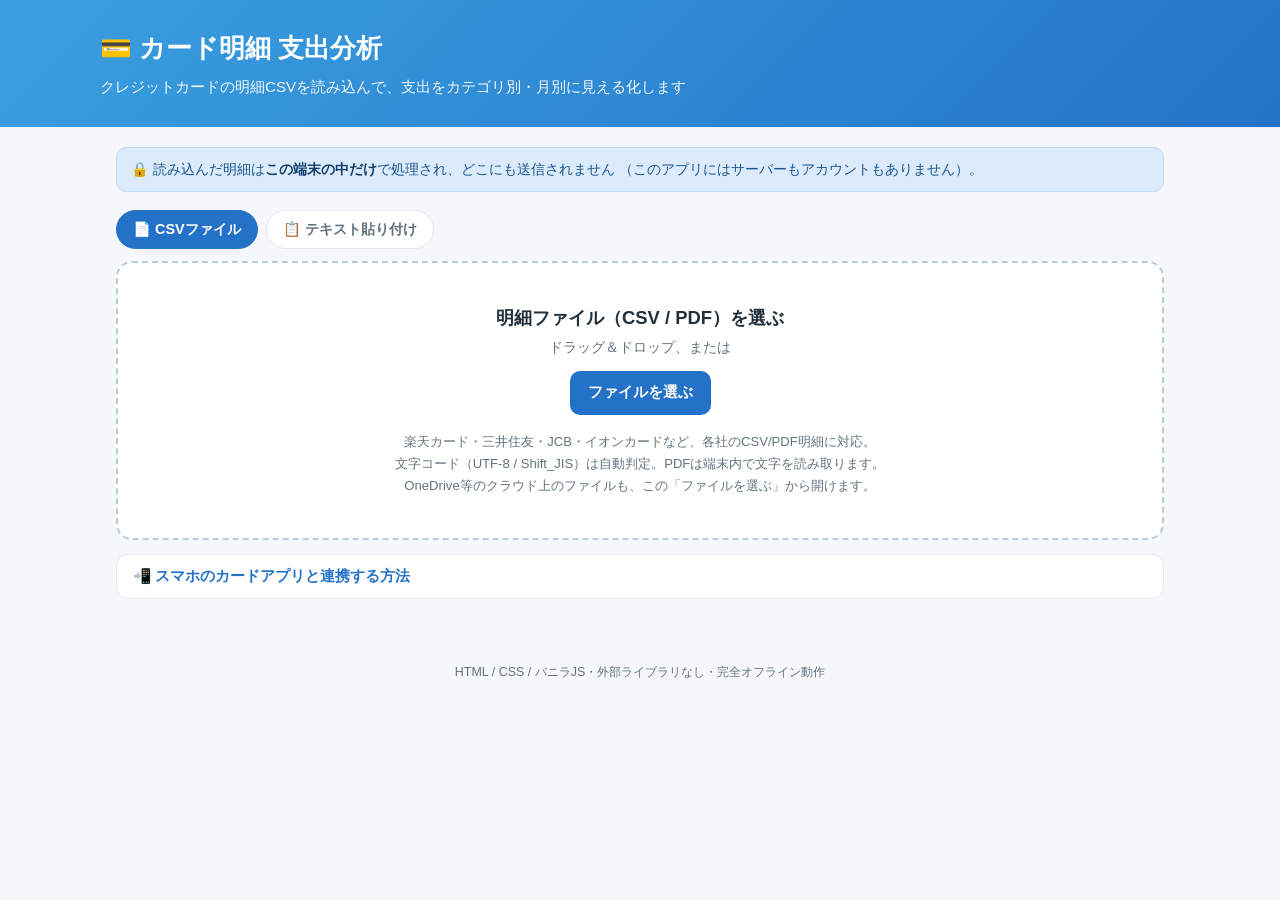
==== expense.html @ ecf96511 "PDF明細の読み取りに対応（pdf.js同梱・端末内処理） OneDrive等のPDF明細をブラウザだけで解析できるよう、pdf.js（レガシービルド・ 日本語CMap込み）を vendor/pdfj" ====
<!DOCTYPE html>
<html lang="ja">
<head>
  <meta charset="UTF-8">
  <meta name="viewport" content="width=device-width, initial-scale=1.0">
  <title>カード明細 支出分析 💳</title>
  <!-- セキュリティ: 外部への通信を一切許可しない（明細データが外部送信されないことを技術的に保証）。
       読み込み/実行は同一オリジンのみ。style属性の動的付与のためstyleのみunsafe-inlineを許可。 -->
  <meta http-equiv="Content-Security-Policy" content="default-src 'self'; script-src 'self'; style-src 'self' 'unsafe-inline'; img-src 'self' data:; font-src 'self'; connect-src 'self'; manifest-src 'self'; worker-src 'self'; base-uri 'none'; form-action 'none'; object-src 'none'">
  <meta name="referrer" content="no-referrer">
  <link rel="stylesheet" href="css/expense.css">
  <!-- PWA -->
  <link rel="manifest" href="manifest.webmanifest">
  <meta name="theme-color" content="#2472c8">
  <meta name="mobile-web-app-capable" content="yes">
  <meta name="apple-mobile-web-app-capable" content="yes">
  <meta name="apple-mobile-web-app-status-bar-style" content="default">
  <meta name="apple-mobile-web-app-title" content="支出分析">
  <link rel="apple-touch-icon" href="icons/icon-180.png">
</head>
<body>
  <header>
    <div class="header-inner">
      <h1>💳 カード明細 支出分析</h1>
      <p class="tagline">クレジットカードの明細CSVを読み込んで、支出をカテゴリ別・月別に見える化します</p>
    </div>
  </header>

  <main>
    <p class="privacy-note">
      🔒 読み込んだ明細は<strong>この端末の中だけ</strong>で処理され、どこにも送信されません
      （このアプリにはサーバーもアカウントもありません）。
    </p>

    <!-- 読み込みエリア -->
    <section id="ingest">
      <div class="mode-tabs" role="tablist">
        <button id="mode-csv" class="mode-tab active" role="tab">📄 CSVファイル</button>
        <button id="mode-text" class="mode-tab" role="tab">📋 テキスト貼り付け</button>
      </div>

      <div id="drop" class="drop">
        <div class="drop-inner">
          <p class="drop-title">明細ファイル（CSV / PDF）を選ぶ</p>
          <p class="drop-sub">ドラッグ＆ドロップ、または</p>
          <label class="btn file-btn">
            ファイルを選ぶ
            <input id="file" type="file" accept=".csv,text/csv,.pdf,application/pdf" hidden>
          </label>
          <p class="drop-hint">
            楽天カード・三井住友・JCB・イオンカードなど、各社のCSV/PDF明細に対応。<br>
            文字コード（UTF-8 / Shift_JIS）は自動判定。PDFは端末内で文字を読み取ります。<br>
            OneDrive等のクラウド上のファイルも、この「ファイルを選ぶ」から開けます。
          </p>
        </div>
      </div>

      <div id="paste-area" class="paste-area hidden">
        <p class="field-hint">
          カードアプリやWeb明細の画面をコピーして、下に貼り付けてください。
          「日付・店名・金額」が1行ずつ並んでいれば自動で読み取ります。
        </p>
        <textarea id="paste-input" class="paste-input" rows="8"
          placeholder="例）&#10;2026/01/05 AMAZON.CO.JP ￥3,980&#10;1/6 スターバックス 渋谷 620円&#10;2026/02/01 ドコモ 4,400"></textarea>
        <button id="btn-parse-text" class="btn">この内容を解析 📊</button>
      </div>
    </section>

    <!-- 連携方法（スマホのカードアプリから送る） -->
    <section class="help">
      <button id="help-toggle" class="help-toggle">📲 スマホのカードアプリと連携する方法</button>
      <div id="help-body" class="help-body hidden">
        <p class="privacy-note">
          🔒 どの方法でも、明細は端末内で処理されどこにも送信されません。
        </p>
        <h3>共通の準備：ホーム画面に追加（アプリ化）</h3>
        <ol>
          <li>Safari／Chrome でこのページを開く</li>
          <li>共有ボタン →「ホーム画面に追加」でインストール（オフラインでも起動できます）</li>
        </ol>

        <h3>iPhone：ショートカットで共有シートから送る</h3>
        <p class="field-hint">
          iOS標準の「ショートカット」アプリで、共有シートからこのアプリへ明細テキストを渡せます
          （iOSはPWAの共有ターゲット受信に非対応のため、この方法が確実です）。
        </p>
        <ol>
          <li>「ショートカット」アプリで新規作成 →「共有シートに表示」をオン、受け取る種類を「テキスト」に</li>
          <li>アクション「URLを開く」を追加し、URLに次を設定：<br>
            <code>https://（このページのURL）/expense.html#paste=[入力を渡す：URLエンコード]</code></li>
          <li>カードアプリ／Web明細で明細を選択 → 共有 → 作成したショートカットを選ぶと、このアプリが開いて自動解析します</li>
        </ol>

        <h3>Android：共有シートから直接（PWA共有ターゲット）</h3>
        <p class="field-hint">
          ホーム画面に追加すると、カードアプリの「共有」先にこのアプリが表示されます。
          明細テキストを共有すると自動で解析します。
        </p>

        <h3>いちばん簡単：コピー＆貼り付け</h3>
        <p class="field-hint">
          明細画面を長押しでコピー →「📋 テキスト貼り付け」に貼るだけ。全端末で確実に動きます。
        </p>
      </div>
    </section>

    <div id="status" class="status"></div>

    <!-- 列マッピング -->
    <section id="mapping" class="card hidden">
      <h2>列の対応づけ</h2>
      <p class="field-hint">自動推定した列を確認してください。違う場合は選び直せます。</p>
      <div class="map-row">
        <label>日付の列
          <select id="col-date"></select>
        </label>
        <label>店名・内容の列
          <select id="col-desc"></select>
        </label>
        <label>金額の列
          <select id="col-amount"></select>
        </label>
      </div>
      <label class="check">
        <input id="opt-header" type="checkbox" checked>
        1行目は見出し行
      </label>
      <div class="preview-wrap">
        <table id="preview" class="preview"></table>
      </div>
      <div class="modal-actions">
        <button id="btn-analyze" class="btn">分析する 📊</button>
      </div>
    </section>

    <!-- 結果 -->
    <section id="results" class="hidden">
      <div class="toolbar">
        <div id="summary" class="summary"></div>
        <div class="actions">
          <select id="month-filter" class="select"></select>
          <button id="btn-reset" class="btn ghost">別のファイルを読み込む</button>
        </div>
      </div>

      <div class="charts">
        <div class="card chart-card">
          <h2>カテゴリ別</h2>
          <div id="chart-category"></div>
        </div>
        <div class="card chart-card">
          <h2>月別の支出</h2>
          <div id="chart-month"></div>
        </div>
      </div>

      <div class="card">
        <h2>明細（カテゴリは変更できます）</h2>
        <p class="field-hint">カテゴリのプルダウンを変えると、その店名の分類ルールとして次回以降も記憶されます。</p>
        <div class="preview-wrap">
          <table id="tx-table" class="tx-table"></table>
        </div>
      </div>
    </section>

    <p class="credit">HTML / CSS / バニラJS・外部ライブラリなし・完全オフライン動作</p>
  </main>

  <script src="js/expense.js"></script>
</body>
</html>
---- css/expense.css ----
:root {
  --bg: #f5f7fa;
  --card: #ffffff;
  --ink: #22303c;
  --sub: #62727f;
  --accent: #2472c8;
  --accent-soft: #dcebfb;
  --line: #e2e8ef;
  --shadow: 0 2px 10px rgba(0,0,0,.06);
  --danger: #c0392b;
}

* { box-sizing: border-box; }
body {
  margin: 0;
  font-family: -apple-system, "Hiragino Kaku Gothic ProN", "Noto Sans JP", "Meiryo", sans-serif;
  background: var(--bg);
  color: var(--ink);
  line-height: 1.6;
}

header {
  background: linear-gradient(135deg, #3aa0e0, #2472c8);
  color: #fff;
  padding: 28px 16px;
}
.header-inner { max-width: 1080px; margin: 0 auto; }
header h1 { margin: 0; font-size: 1.6rem; }
.tagline { margin: 6px 0 0; opacity: .95; font-size: .95rem; }

main { max-width: 1080px; margin: 0 auto; padding: 20px 16px 60px; }

.privacy-note {
  background: var(--accent-soft); border: 1px solid #c3ddf6;
  color: #1c5691; border-radius: 10px; padding: 10px 14px;
  font-size: .88rem; margin: 0 0 18px;
}
.privacy-note strong { color: #12406e; }

.hidden { display: none !important; }

/* --- 入力モードのタブ --- */
.mode-tabs { display: flex; gap: 8px; margin-bottom: 12px; }
.mode-tab {
  border: 1px solid var(--line); background: var(--card); color: var(--sub);
  padding: 9px 16px; border-radius: 999px; font-size: .9rem; font-weight: 700;
  cursor: pointer; font-family: inherit; transition: background .15s, color .15s, border-color .15s;
}
.mode-tab:hover { border-color: var(--accent); color: var(--accent); }
.mode-tab.active { background: var(--accent); color: #fff; border-color: var(--accent); }

/* --- テキスト貼り付け --- */
.paste-area {
  background: var(--card); border: 1px solid var(--line);
  border-radius: 16px; padding: 18px; box-shadow: var(--shadow);
}
.paste-input {
  width: 100%; font-family: ui-monospace, "SFMono-Regular", Menlo, monospace;
  font-size: .9rem; padding: 12px; border: 1px solid var(--line);
  border-radius: 10px; resize: vertical; background: #fbfdff; color: var(--ink);
  margin-bottom: 12px;
}
.paste-input:focus { outline: 2px solid var(--accent-soft); border-color: var(--accent); }

/* --- 連携ヘルプ --- */
.help { margin: 14px 0; }
.help-toggle {
  width: 100%; text-align: left; background: var(--card);
  border: 1px solid var(--line); border-radius: 12px; padding: 12px 16px;
  font-size: .92rem; font-weight: 700; color: var(--accent);
  cursor: pointer; font-family: inherit;
}
.help-toggle:hover { border-color: var(--accent); }
.help-body {
  background: var(--card); border: 1px solid var(--line);
  border-radius: 12px; padding: 4px 18px 16px; margin-top: 8px; box-shadow: var(--shadow);
}
.help-body h3 { font-size: .95rem; margin: 18px 0 6px; }
.help-body ol { margin: 6px 0; padding-left: 20px; font-size: .86rem; line-height: 1.8; }
.help-body code {
  background: #eef3f8; border: 1px solid var(--line); border-radius: 6px;
  padding: 2px 6px; font-size: .82rem; word-break: break-all;
}

/* --- 読み込みエリア --- */
.drop {
  border: 2px dashed #b8cbdd; border-radius: 16px;
  background: var(--card); padding: 40px 16px; text-align: center;
  transition: border-color .15s, background .15s;
}
.drop.over { border-color: var(--accent); background: var(--accent-soft); }
.drop-title { font-size: 1.15rem; font-weight: 700; margin: 0 0 4px; }
.drop-sub { color: var(--sub); margin: 4px 0 12px; font-size: .9rem; }
.drop-hint { color: var(--sub); font-size: .82rem; margin: 16px 0 0; line-height: 1.7; }

.btn {
  border: none; background: var(--accent); color: #fff;
  padding: 10px 18px; border-radius: 10px; font-size: .92rem;
  cursor: pointer; font-weight: 600; font-family: inherit;
  transition: transform .05s, filter .15s;
}
.btn:hover { filter: brightness(1.06); }
.btn:active { transform: translateY(1px); }
.btn.ghost { background: transparent; color: var(--accent); border: 1px solid var(--accent); }
.file-btn { display: inline-block; }

.select, select {
  font-family: inherit; font-size: .9rem; padding: 7px 10px;
  border: 1px solid var(--line); border-radius: 8px; background: #fff; color: var(--ink);
}

/* --- カード --- */
.card {
  background: var(--card); border: 1px solid var(--line);
  border-radius: 14px; padding: 18px; margin: 16px 0; box-shadow: var(--shadow);
}
.card h2 { margin: 0 0 10px; font-size: 1.05rem; }
.field-hint { color: var(--sub); font-size: .82rem; margin: 4px 0 12px; }

.map-row { display: flex; flex-wrap: wrap; gap: 14px; margin-bottom: 12px; }
.map-row label { display: flex; flex-direction: column; gap: 4px; font-size: .85rem; color: var(--sub); flex: 1 1 200px; }
.check { display: flex; align-items: center; gap: 8px; font-size: .88rem; margin: 8px 0; cursor: pointer; }

/* --- テーブル --- */
.preview-wrap { overflow-x: auto; -webkit-overflow-scrolling: touch; }
table { border-collapse: collapse; width: 100%; font-size: .85rem; }
.preview th, .preview td { border: 1px solid var(--line); padding: 6px 9px; white-space: nowrap; text-align: left; }
.preview th { background: #eef3f8; font-weight: 700; }

.tx-table th, .tx-table td { border-bottom: 1px solid var(--line); padding: 8px 10px; text-align: left; vertical-align: middle; }
.tx-table th { background: #eef3f8; position: sticky; top: 0; }
.tx-table .num { text-align: right; font-variant-numeric: tabular-nums; }
.tx-table .refund { color: var(--accent); }
.tx-table .nowrap { white-space: nowrap; }
.cat-select { font-size: .82rem; padding: 4px 6px; }

/* --- サマリー・ツールバー --- */
.toolbar { display: flex; flex-wrap: wrap; gap: 12px; align-items: center; justify-content: space-between; margin: 16px 0; }
.actions { display: flex; gap: 8px; flex-wrap: wrap; align-items: center; }
.summary {
  background: var(--card); border: 1px solid var(--line); border-radius: 12px;
  padding: 12px 18px; flex: 1 1 280px; display: flex; align-items: baseline; gap: 14px;
}
.sum-total { font-size: 1.6rem; font-weight: 800; color: var(--accent); }
.sum-sub { color: var(--sub); font-size: .85rem; }

/* --- チャート --- */
.charts { display: grid; grid-template-columns: 1fr 1fr; gap: 16px; }
@media (max-width: 720px) { .charts { grid-template-columns: 1fr; } }
.chart-card { margin: 0; }

.bars { display: flex; flex-direction: column; gap: 9px; }
.bar-row { display: grid; grid-template-columns: 130px 1fr auto; gap: 10px; align-items: center; font-size: .82rem; }
.bar-label { display: flex; align-items: center; gap: 6px; color: var(--ink); }
.dot { width: 10px; height: 10px; border-radius: 50%; display: inline-block; flex: 0 0 auto; }
.bar-track { background: #eef3f8; border-radius: 6px; height: 16px; overflow: hidden; }
.bar-fill { height: 100%; border-radius: 6px; min-width: 2px; transition: width .3s; }
.bar-val { white-space: nowrap; font-variant-numeric: tabular-nums; }
.bar-pct { color: var(--sub); font-size: .78rem; }
@media (max-width: 480px) { .bar-row { grid-template-columns: 96px 1fr; } .bar-val { grid-column: 2; text-align: right; } }

.month-bars { display: flex; align-items: flex-end; gap: 10px; overflow-x: auto; padding-top: 20px; min-height: 190px; }
.mbar { display: flex; flex-direction: column; align-items: center; justify-content: flex-end; gap: 4px; flex: 0 0 auto; min-width: 42px; }
.mbar-fill { width: 28px; background: linear-gradient(180deg, #3aa0e0, #2472c8); border-radius: 5px 5px 0 0; }
.mbar-label { font-size: .74rem; color: var(--sub); }
.mbar-val { font-size: .68rem; color: var(--sub); white-space: nowrap; }

.status { padding: 10px 0; font-size: .9rem; color: var(--sub); }
.status.error { color: var(--danger); font-weight: 600; }

.credit { text-align: center; color: var(--sub); font-size: .78rem; margin-top: 30px; }
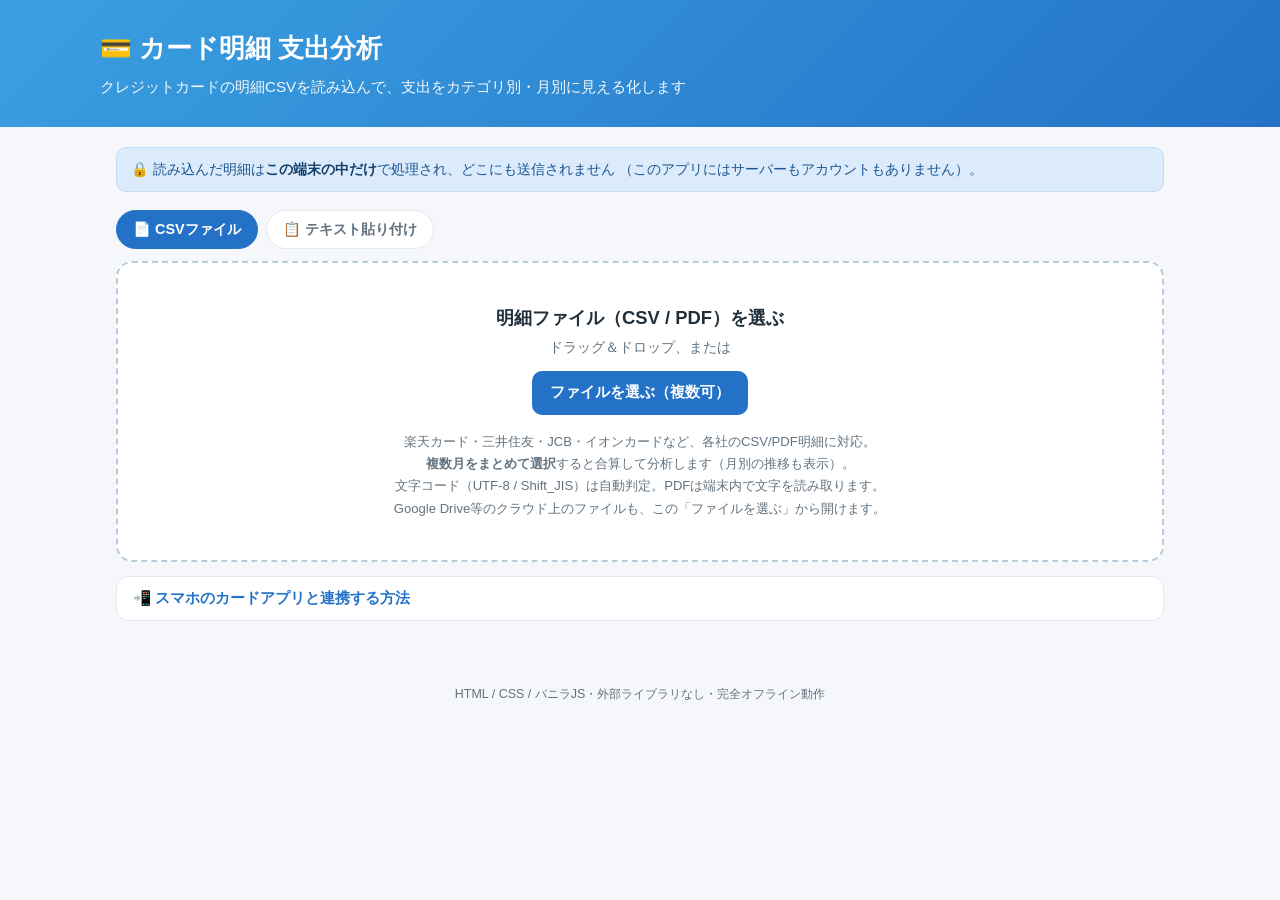
==== commit 264a371c: "複数ファイルの一括読み込み・合算に対応 「17ファイルまとめて分析したい」に対応。1ファイルずつ上書きしていたのを、 複数選択・複数ドロップで全件を合算するようにした。  - file入力に mult" ====
--- a/expense.html
+++ b/expense.html
@@ -44,13 +44,14 @@
           <p class="drop-title">明細ファイル（CSV / PDF）を選ぶ</p>
           <p class="drop-sub">ドラッグ＆ドロップ、または</p>
           <label class="btn file-btn">
-            ファイルを選ぶ
-            <input id="file" type="file" accept=".csv,text/csv,.pdf,application/pdf" hidden>
+            ファイルを選ぶ（複数可）
+            <input id="file" type="file" accept=".csv,text/csv,.pdf,application/pdf" multiple hidden>
           </label>
           <p class="drop-hint">
             楽天カード・三井住友・JCB・イオンカードなど、各社のCSV/PDF明細に対応。<br>
+            <strong>複数月をまとめて選択</strong>すると合算して分析します（月別の推移も表示）。<br>
             文字コード（UTF-8 / Shift_JIS）は自動判定。PDFは端末内で文字を読み取ります。<br>
-            OneDrive等のクラウド上のファイルも、この「ファイルを選ぶ」から開けます。
+            Google Drive等のクラウド上のファイルも、この「ファイルを選ぶ」から開けます。
           </p>
         </div>
       </div>
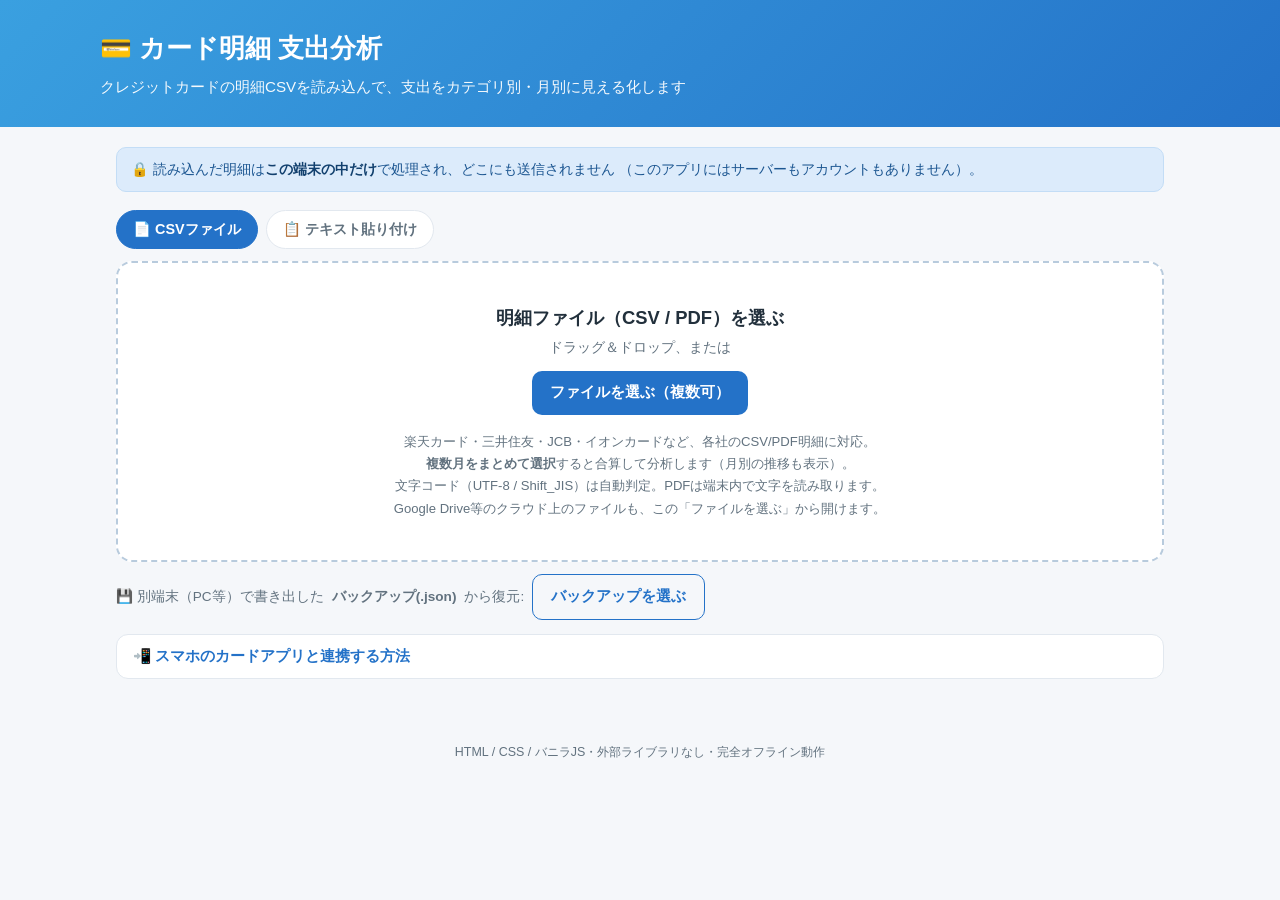
==== commit 31025a32: "バックアップの書き出し／読み込みを追加（端末間の手動移行） PCで解析した集計結果を、スマホなど別端末でも使えるように。クラウド同期は 行わず、利用者がJSONファイルを手で移す方式（外部送信なし・プ" ====
--- a/expense.html
+++ b/expense.html
@@ -56,6 +56,14 @@
         </div>
       </div>
 
+      <p class="backup-line">
+        💾 別端末（PC等）で書き出した<strong>バックアップ(.json)</strong>から復元:
+        <label class="btn ghost file-btn">
+          バックアップを選ぶ
+          <input id="backup-file" type="file" accept=".json,application/json" hidden>
+        </label>
+      </p>
+
       <div id="paste-area" class="paste-area hidden">
         <p class="field-hint">
           カードアプリやWeb明細の画面をコピーして、下に貼り付けてください。
@@ -139,20 +147,59 @@
       <div class="toolbar">
         <div id="summary" class="summary"></div>
         <div class="actions">
+          <div class="grp-toggle" role="group" aria-label="月の集計方法">
+            <button id="grp-billing" class="grp-btn">請求月</button>
+            <button id="grp-usage" class="grp-btn">利用日</button>
+          </div>
           <select id="month-filter" class="select"></select>
           <button id="btn-reset" class="btn ghost">別のファイルを読み込む</button>
-        </div>
+          <button id="btn-export" class="btn ghost">バックアップ書出 ⬇️</button>
+          <button id="btn-clear" class="btn danger-btn">データを消去 🗑️</button>
+        </div>
+      </div>
+      <p class="save-note" id="grp-note"></p>
+      <p class="save-note">🔒 読み込んだ明細は<strong>この端末の中だけ</strong>に保存され、次回自動で復元します（外部送信なし）。消したいときは「データを消去」。</p>
+
+      <!-- 統計量 -->
+      <div class="card">
+        <h2>統計量</h2>
+        <div id="stats" class="stats"></div>
+      </div>
+
+      <!-- カード別内訳（複数カード時のみ表示） -->
+      <div id="cards-card" class="card hidden">
+        <h2>カード別内訳</h2>
+        <p class="field-hint">合算した支出を、カード（ファイル）ごとに分けた内訳です。表示中の期間が対象です。</p>
+        <div id="cards"></div>
       </div>
 
       <div class="charts">
         <div class="card chart-card">
           <h2>カテゴリ別</h2>
+          <p class="field-hint">バーをタップすると、そのカテゴリの内訳を金額順で表示します。</p>
           <div id="chart-category"></div>
+          <div id="cat-detail" class="detail"></div>
         </div>
         <div class="card chart-card">
-          <h2>月別の支出</h2>
+          <h2>月別の支出（前月比つき）</h2>
+          <p class="field-hint">棒をタップすると、その月の内訳を金額順で表示します。</p>
           <div id="chart-month"></div>
-        </div>
+          <div id="month-detail" class="detail"></div>
+          <div id="month-table"></div>
+        </div>
+      </div>
+
+      <div class="card">
+        <h2>カテゴリ別の月推移</h2>
+        <p class="field-hint">各月の棒をカテゴリ色で積み上げています。棒をタップすると、その月の内訳を金額順で表示します。</p>
+        <div id="chart-cat-trend"></div>
+        <div id="trend-detail" class="detail"></div>
+      </div>
+
+      <div class="card">
+        <h2>よく使う店 ランキング</h2>
+        <p class="field-hint">支出額の多い順（同じ店名でまとめています）。表示中の期間が対象です。</p>
+        <div id="merchants"></div>
       </div>
 
       <div class="card">
--- a/css/expense.css
+++ b/css/expense.css
@@ -165,6 +165,65 @@
 .mbar-label { font-size: .74rem; color: var(--sub); }
 .mbar-val { font-size: .68rem; color: var(--sub); white-space: nowrap; }
 
+/* --- 統計量タイル --- */
+.stats { display: grid; grid-template-columns: repeat(auto-fit, minmax(120px, 1fr)); gap: 10px; }
+.stat { background: #f4f8fc; border: 1px solid var(--line); border-radius: 10px; padding: 12px; text-align: center; }
+.stat-val { font-size: 1.15rem; font-weight: 800; color: var(--accent); font-variant-numeric: tabular-nums; }
+.stat-key { font-size: .78rem; color: var(--sub); margin-top: 2px; }
+
+/* --- 月別ミニテーブル --- */
+.mini-table { margin-top: 14px; font-size: .82rem; }
+.mini-table th, .mini-table td { border-bottom: 1px solid var(--line); padding: 6px 8px; }
+.mini-table th { background: #eef3f8; text-align: right; }
+.mini-table th:first-child, .mini-table td:first-child { text-align: left; white-space: nowrap; }
+.mini-table .num { text-align: right; font-variant-numeric: tabular-nums; }
+.mini-table .up { color: #c0392b; }
+.mini-table .down { color: #1a8f4c; }
+
+/* --- 積み上げ棒（カテゴリ月推移） --- */
+.stack { width: 30px; display: flex; flex-direction: column-reverse; border-radius: 5px 5px 0 0; overflow: hidden; }
+.stack .seg { width: 100%; }
+.legend { display: flex; flex-wrap: wrap; gap: 10px 14px; margin-top: 14px; }
+.legend-item { display: inline-flex; align-items: center; gap: 5px; font-size: .8rem; color: var(--sub); }
+
+.backup-line { font-size: .85rem; color: var(--sub); margin: 12px 0 0; display: flex; align-items: center; gap: 8px; flex-wrap: wrap; }
+
+.grp-toggle { display: inline-flex; border: 1px solid var(--line); border-radius: 8px; overflow: hidden; }
+.grp-btn {
+  border: none; background: var(--card); color: var(--sub); font-family: inherit;
+  font-size: .85rem; font-weight: 700; padding: 8px 14px; cursor: pointer;
+}
+.grp-btn + .grp-btn { border-left: 1px solid var(--line); }
+.grp-btn.active { background: var(--accent); color: #fff; }
+
+.danger-btn { background: transparent; color: var(--danger); border: 1px solid var(--danger); }
+.danger-btn:hover { background: var(--danger); color: #fff; }
+.save-note { font-size: .78rem; color: var(--sub); margin: -4px 0 10px; }
+
+/* --- クリック可能なバー・内訳パネル --- */
+.bar-row.clickable, .mbar.clickable { cursor: pointer; }
+.bar-row.clickable { border-radius: 8px; padding: 2px 4px; margin: 0 -4px; transition: background .12s; }
+.bar-row.clickable:hover { background: var(--accent-soft); }
+.bar-row.selected { background: var(--accent-soft); outline: 1px solid var(--accent); }
+.mbar.clickable .mbar-fill { transition: filter .12s; }
+.mbar.clickable:hover .mbar-fill { filter: brightness(1.1); }
+.mbar.selected .mbar-fill { outline: 2px solid var(--ink); outline-offset: 1px; }
+
+.detail { margin-top: 12px; }
+.detail:empty { margin: 0; }
+.detail-head {
+  display: flex; align-items: center; gap: 8px; flex-wrap: wrap;
+  font-size: .85rem; font-weight: 700; color: var(--ink);
+  background: var(--accent-soft); border-radius: 8px; padding: 8px 10px; margin-bottom: 8px;
+}
+.detail-close {
+  margin-left: auto; border: none; background: transparent; color: var(--sub);
+  font-size: .95rem; cursor: pointer; padding: 2px 6px; border-radius: 6px;
+}
+.detail-close:hover { background: #fff; color: var(--danger); }
+.detail-table { max-height: 320px; }
+.detail-wrap { overflow-x: auto; }
+
 .status { padding: 10px 0; font-size: .9rem; color: var(--sub); }
 .status.error { color: var(--danger); font-weight: 600; }
 
